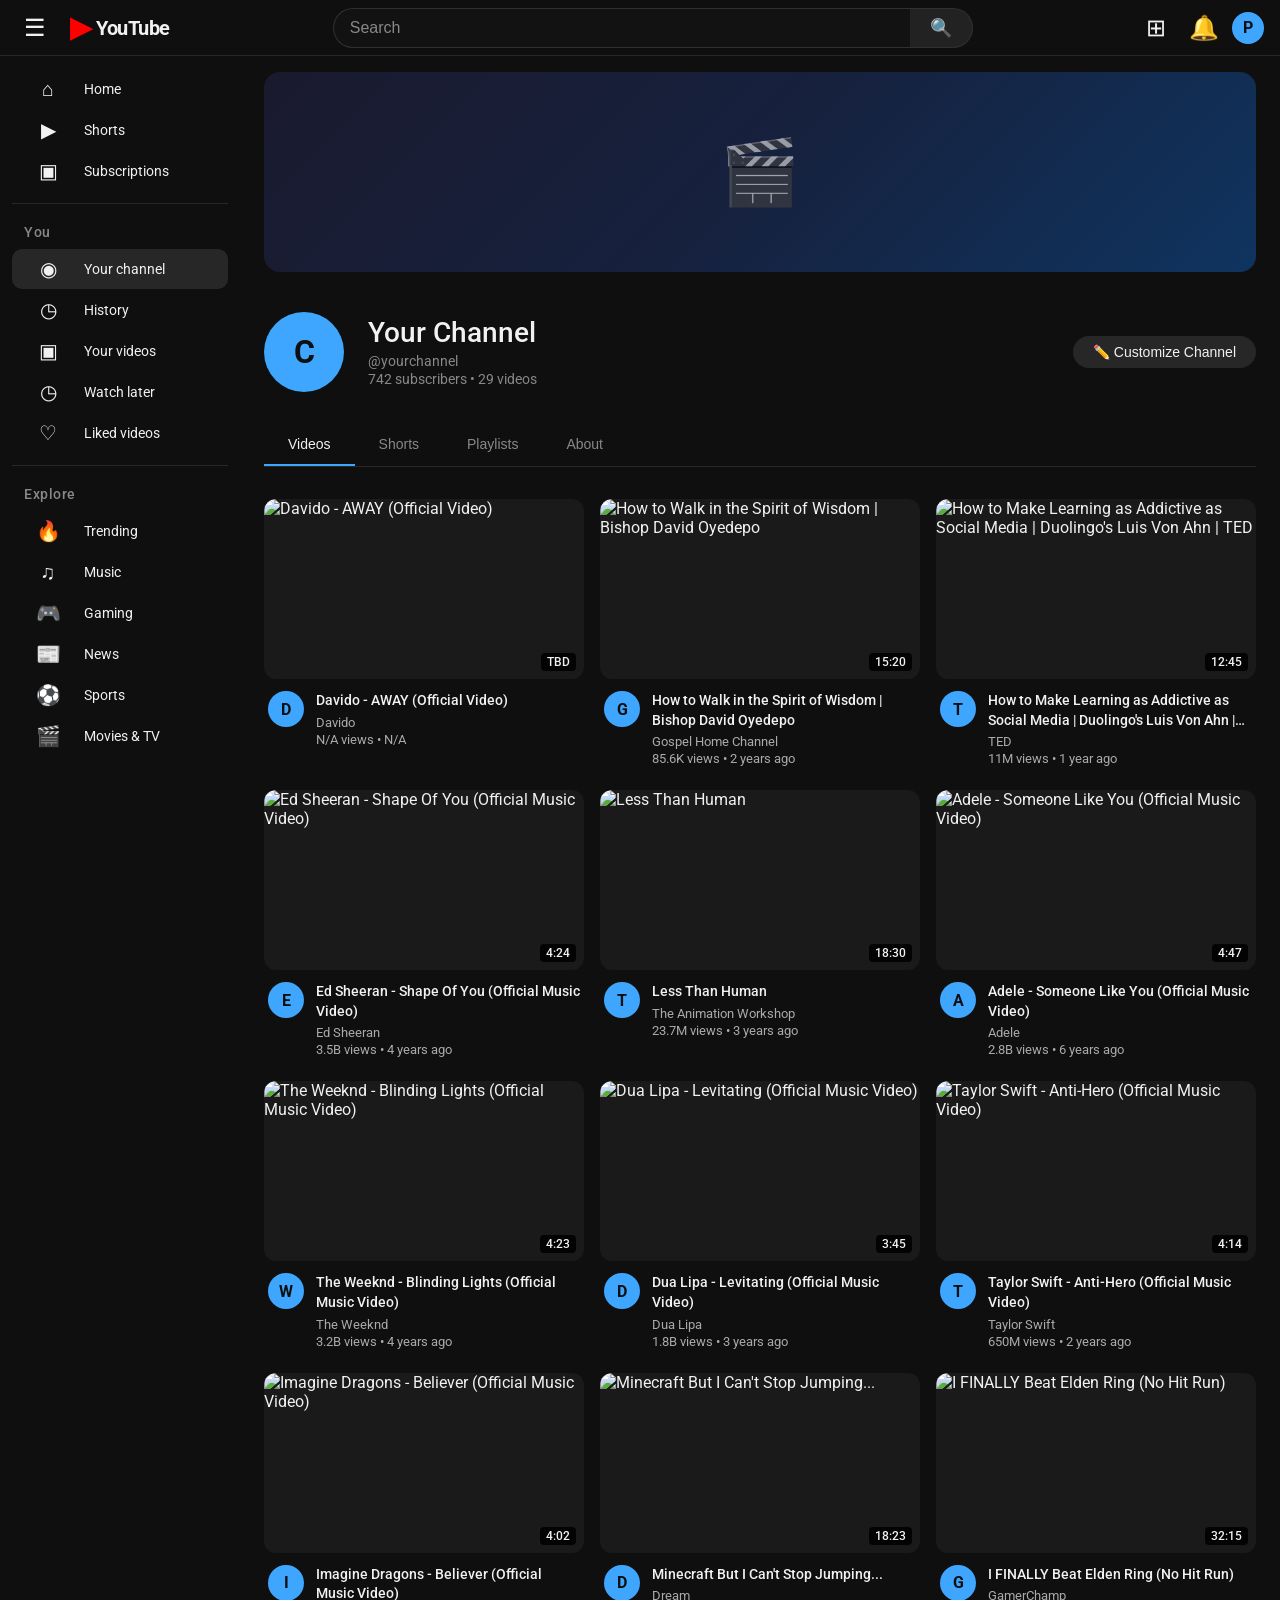
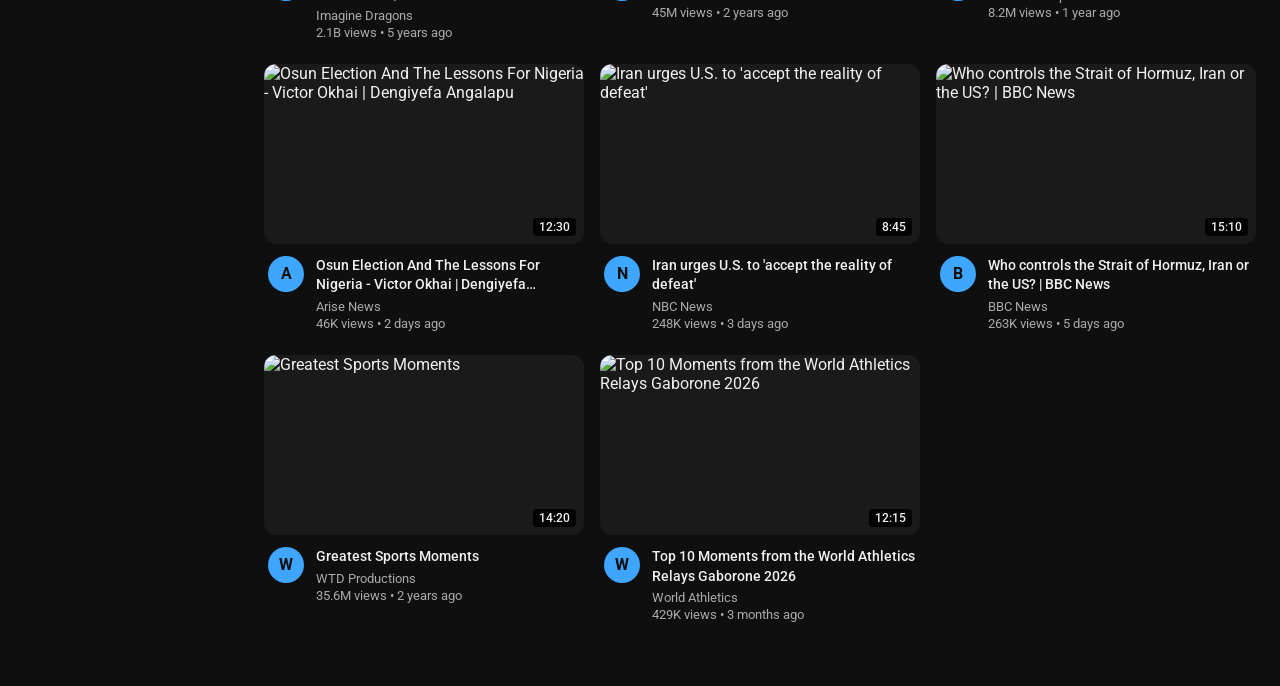
==== channel.html @ b8c717f5 "Initial commit: YouTube Clone" ====
<!DOCTYPE html>
<html lang="en">

<head>
    <meta charset="UTF-8">
    <meta name="viewport" content="width=device-width, initial-scale=1.0">
    <title>YouTube Clone - Your Channel</title>

    <!-- Google Fonts -->
    <link href="https://fonts.googleapis.com/css2?family=Roboto:wght@400;500;700&display=swap" rel="stylesheet">

    <!-- CSS -->
    <link rel="stylesheet" href="css/style.css">
</head>

<body>

    <!-- ==================================================
    HEADER
    ================================================== -->
    <header class="header">

        <!-- LEFT -->
        <div class="header-left">
            <button class="menu-btn" id="menuButton" title="Menu">
                ☰
            </button>

            <a href="index.html" class="youtube-logo">
                <span class="youtube-icon">▶</span>
                <span>YouTube</span>
            </a>
        </div>

        <!-- SEARCH -->
        <div class="search-container">
            <input id="searchInput" type="text" placeholder="Search">
            <button id="searchButton" class="search-btn" title="Search">
                🔍
            </button>
        </div>

        <!-- RIGHT -->
        <div class="header-right">
           <a href="create.html" class="header-icon-link" id="createButton" title="Create">
    ⊞
</a>
           <a href="notifications.html" class="header-icon" id="notificationButton" title="Notifications" style="text-decoration:none;color:inherit;">
    🔔
    <span class="notif-badge" id="notifBadge" style="display:none;">0</span>
</a>
            <a href="profile.html" class="profile-picture-link" id="profileButton" title="Account">
    <span class="profile-picture">P</span>
</a>
        </div>

    </header>

    <!-- ==================================================
    SIDEBAR
    ================================================== -->
    <aside class="sidebar" id="sidebar">

        <!-- Main Navigation -->
        <a href="index.html" class="sidebar-item" data-page="home">
            <span class="sidebar-icon">⌂</span>
            <span class="sidebar-text">Home</span>
        </a>

        <a href="shorts-page.html" class="sidebar-item" data-page="shorts">
            <span class="sidebar-icon">▶</span>
            <span class="sidebar-text">Shorts</span>
        </a>

        <a href="subscriptions.html" class="sidebar-item" data-page="subscriptions">
            <span class="sidebar-icon">▣</span>
            <span class="sidebar-text">Subscriptions</span>
        </a>

        <div class="sidebar-divider"></div>

        <!-- You -->
        <div class="sidebar-heading">
            <span class="sidebar-text">You</span>
        </div>

        <a href="channel.html" class="sidebar-item active" data-page="channel">
            <span class="sidebar-icon">◉</span>
            <span class="sidebar-text">Your channel</span>
        </a>

        <a href="history.html" class="sidebar-item" data-page="history">
            <span class="sidebar-icon">◷</span>
            <span class="sidebar-text">History</span>
        </a>

          <a href="your-videos.html" class="sidebar-item" data-page="your-videos">
            <span class="sidebar-icon">▣</span>
            <span class="sidebar-text">Your videos</span>
        </a>

       <a href="watch-later.html" class="sidebar-item" data-page="watch-later">
    <span class="sidebar-icon">◷</span>
    <span class="sidebar-text">Watch later</span>
</a>

        <a href="liked.html" class="sidebar-item" data-page="liked">
            <span class="sidebar-icon">♡</span>
            <span class="sidebar-text">Liked videos</span>
        </a>

        <div class="sidebar-divider"></div>

        <!-- Explore -->
<div class="sidebar-heading">
    <span class="sidebar-text">Explore</span>
</div>

<a href="explore.html?category=trending" class="sidebar-item" data-category="Trending">
    <span class="sidebar-icon">🔥</span>
    <span class="sidebar-text">Trending</span>
</a>

<a href="explore.html?category=music" class="sidebar-item" data-category="Music">
    <span class="sidebar-icon">♫</span>
    <span class="sidebar-text">Music</span>
</a>

<a href="explore.html?category=gaming" class="sidebar-item" data-category="Gaming">
    <span class="sidebar-icon">🎮</span>
    <span class="sidebar-text">Gaming</span>
</a>

<a href="explore.html?category=news" class="sidebar-item" data-category="News">
    <span class="sidebar-icon">📰</span>
    <span class="sidebar-text">News</span>
</a>

<a href="explore.html?category=sports" class="sidebar-item" data-category="Sports">
    <span class="sidebar-icon">⚽</span>
    <span class="sidebar-text">Sports</span>
</a>

<a href="explore.html?category=movies" class="sidebar-item" data-category="Movies">
    <span class="sidebar-icon">🎬</span>
    <span class="sidebar-text">Movies & TV</span>
</a>

    </aside>

    <!-- ==================================================
    MAIN CONTENT - CHANNEL PAGE
    ================================================== -->
    <main class="main-content" id="mainContent">

        <div class="channel-container">

            <!-- Channel Banner -->
            <div class="channel-banner">
                <div class="channel-banner-image" id="channelBanner">
                    <span>🎬</span>
                </div>
            </div>

            <!-- Channel Info -->
            <div class="channel-info-header">
                <div class="channel-avatar-large" id="channelAvatar">C</div>
                <div class="channel-info-details">
                    <h1 id="channelName">Your Channel</h1>
                    <p id="channelHandle">@yourchannel</p>
                    <p id="channelStats">0 subscribers • 0 videos</p>
                </div>
                <button class="channel-edit-btn" id="editChannelBtn">✏️ Customize Channel</button>
            </div>

            <!-- Channel Tabs -->
            <div class="channel-tabs">
                <button class="channel-tab active" data-tab="videos">Videos</button>
                <button class="channel-tab" data-tab="shorts">Shorts</button>
                <button class="channel-tab" data-tab="playlists">Playlists</button>
                <button class="channel-tab" data-tab="about">About</button>
            </div>

            <!-- Tab Content: Videos -->
            <div class="channel-tab-content active" id="tab-videos">
                <section class="video-section">
                    <div class="video-grid" id="channelVideoGrid"></div>
                </section>
            </div>

            <!-- Tab Content: Shorts -->
            <div class="channel-tab-content" id="tab-shorts">
                <section class="video-section">
                    <div class="shorts-grid" id="channelShortsGrid"></div>
                </section>
            </div>

            <!-- Tab Content: Playlists -->
            <div class="channel-tab-content" id="tab-playlists">
                <!-- Playlists will be loaded here by JavaScript -->
            </div>

            <!-- Tab Content: About -->
            <div class="channel-tab-content" id="tab-about">
                <div class="channel-about">
                    <h3>About</h3>
                    <p id="channelDescription">Welcome to my channel! I create content about coding, design, and creativity. Subscribe and join the community! 🚀</p>
                    <div class="channel-stats-grid">
                        <div class="stat-item">
                            <span class="stat-number" id="aboutSubscribers">0</span>
                            <span class="stat-label">Subscribers</span>
                        </div>
                        <div class="stat-item">
                            <span class="stat-number" id="aboutVideos">0</span>
                            <span class="stat-label">Videos</span>
                        </div>
                        <div class="stat-item">
                            <span class="stat-number" id="aboutViews">0</span>
                            <span class="stat-label">Total Views</span>
                        </div>
                        <div class="stat-item">
                            <span class="stat-number" id="aboutJoined">2026</span>
                            <span class="stat-label">Joined</span>
                        </div>
                    </div>
                </div>
            </div>

        </div>

    </main>

    <!-- ==================================================
    JAVASCRIPT
    ================================================== -->
    <script src="js/data.js"></script>
    <script src="js/channel.js"></script>
    <script src="js/script.js"></script>

</body>

</html>
---- css/style.css ----
/* =============================================
   RESET & BASE
============================================= */

* {
    margin: 0;
    padding: 0;
    box-sizing: border-box;
}

body {
    font-family: 'Roboto', Arial, sans-serif;
    background: #0f0f0f;
    color: #f1f1f1;
    padding-top: 56px;
    overflow-x: hidden;
}

a {
    text-decoration: none;
    color: inherit;
}

/* =============================================
   SCROLLBAR
============================================= */

::-webkit-scrollbar {
    width: 8px;
}

::-webkit-scrollbar-track {
    background: #0f0f0f;
}

::-webkit-scrollbar-thumb {
    background: #606060;
    border-radius: 4px;
}

::-webkit-scrollbar-thumb:hover {
    background: #808080;
}

/* =============================================
   HEADER
============================================= */

.header {
    position: fixed;
    top: 0;
    left: 0;
    right: 0;
    height: 56px;
    background: #0f0f0f;
    display: flex;
    align-items: center;
    justify-content: space-between;
    padding: 0 16px;
    z-index: 1000;
    border-bottom: 1px solid #272727;
}

.header-left {
    display: flex;
    align-items: center;
    gap: 16px;
}

.menu-btn {
    background: none;
    border: none;
    color: #f1f1f1;
    font-size: 24px;
    cursor: pointer;
    padding: 8px;
    border-radius: 50%;
    transition: background 0.2s;
}

.menu-btn:hover {
    background: #272727;
}

.youtube-logo {
    display: flex;
    align-items: center;
    gap: 4px;
    font-size: 20px;
    font-weight: 700;
    color: #f1f1f1;
}

.youtube-icon {
    color: #ff0000;
    font-size: 28px;
}

.youtube-logo span:last-child {
    letter-spacing: -0.5px;
}

.search-container {
    display: flex;
    align-items: center;
    flex: 0 1 640px;
    max-width: 640px;
}

.search-container input {
    flex: 1;
    background: #121212;
    border: 1px solid #303030;
    border-right: none;
    color: #f1f1f1;
    padding: 8px 16px;
    font-size: 16px;
    border-radius: 40px 0 0 40px;
    outline: none;
    height: 40px;
    transition: border-color 0.2s;
}

.search-container input:focus {
    border-color: #1c62b9;
}

.search-container input::placeholder {
    color: #888;
}

.search-btn {
    background: #222;
    border: 1px solid #303030;
    border-left: none;
    color: #f1f1f1;
    padding: 8px 20px;
    font-size: 18px;
    border-radius: 0 40px 40px 0;
    cursor: pointer;
    height: 40px;
    display: flex;
    align-items: center;
    justify-content: center;
    transition: background 0.2s;
}

.search-btn:hover {
    background: #2a2a2a;
}

.header-right {
    display: flex;
    align-items: center;
    gap: 8px;
}

.header-icon {
    background: none;
    border: none;
    color: #f1f1f1;
    font-size: 24px;
    cursor: pointer;
    padding: 8px;
    border-radius: 50%;
    width: 40px;
    height: 40px;
    display: flex;
    align-items: center;
    justify-content: center;
    transition: background 0.2s;
}

.header-icon:hover {
    background: #272727;
}

.profile-picture {
    background: #3ea6ff;
    color: #0f0f0f;
    width: 32px;
    height: 32px;
    border-radius: 50%;
    border: none;
    font-weight: bold;
    font-size: 16px;
    cursor: pointer;
    display: flex;
    align-items: center;
    justify-content: center;
    transition: opacity 0.2s;
}

.profile-picture:hover {
    opacity: 0.8;
}

/* =============================================
   SIDEBAR
============================================= */

.sidebar {
    position: fixed;
    top: 56px;
    left: 0;
    bottom: 0;
    width: 240px;
    background: #0f0f0f;
    padding: 12px 0;
    overflow-y: auto;
    overflow-x: hidden;
    z-index: 999;
    transform: translateX(0);
    transition: transform 0.3s ease;
}

.sidebar.collapsed {
    transform: translateX(-100%);
}

.sidebar-item {
    display: flex;
    align-items: center;
    gap: 24px;
    padding: 8px 24px;
    color: #f1f1f1;
    font-size: 14px;
    cursor: pointer;
    transition: background 0.2s;
    border-radius: 10px;
    margin: 1px 12px;
}

.sidebar-item:hover {
    background: #272727;
}

.sidebar-item.active {
    background: #272727;
}

.sidebar-icon {
    font-size: 20px;
    width: 24px;
    text-align: center;
    flex-shrink: 0;
}

.sidebar-text {
    white-space: nowrap;
}

.sidebar-divider {
    height: 1px;
    background: #272727;
    margin: 12px 12px;
}

.sidebar-heading {
    padding: 8px 24px;
    font-size: 14px;
    font-weight: 500;
    color: #888;
    letter-spacing: 0.5px;
}

/* =============================================
   MAIN CONTENT
============================================= */

.main-content {
    margin-left: 240px;
    padding: 0 24px 40px;
    transition: margin-left 0.3s ease;
}

.main-content.expanded {
    margin-left: 0;
}

/* =============================================
   CATEGORY BAR
============================================= */

.category-bar {
    display: flex;
    gap: 12px;
    padding: 16px 0;
    overflow-x: auto;
    scrollbar-width: none;
    position: sticky;
    top: 56px;
    background: #0f0f0f;
    z-index: 100;
    padding-bottom: 12px;
}

.category-bar::-webkit-scrollbar {
    display: none;
}

.category {
    background: #272727;
    color: #f1f1f1;
    border: none;
    padding: 8px 16px;
    border-radius: 8px;
    font-size: 14px;
    font-weight: 500;
    cursor: pointer;
    white-space: nowrap;
    transition: all 0.2s;
}

.category:hover {
    background: #3a3a3a;
}

.category.active {
    background: #f1f1f1;
    color: #0f0f0f;
}

/* =============================================
   VIDEO GRID
============================================= */

.video-section {
    padding: 8px 0;
}

.video-grid {
    display: grid;
    grid-template-columns: repeat(auto-fill, minmax(320px, 1fr));
    gap: 24px 16px;
}

.video-card {
    cursor: pointer;
    transition: transform 0.15s;
}

.video-card:hover {
    transform: scale(1.02);
}

.thumbnail {
    position: relative;
    border-radius: 12px;
    overflow: hidden;
    background: #1a1a1a;
}

.thumbnail img {
    width: 100%;
    aspect-ratio: 16/9;
    object-fit: cover;
    display: block;
}

.duration {
    position: absolute;
    bottom: 8px;
    right: 8px;
    background: rgba(0,0,0,0.9);
    color: #f1f1f1;
    padding: 2px 6px;
    border-radius: 4px;
    font-size: 12px;
    font-weight: 500;
}

.video-info {
    display: flex;
    gap: 12px;
    padding: 12px 4px 0;
}

.channel-avatar {
    width: 36px;
    height: 36px;
    border-radius: 50%;
    background: #3ea6ff;
    color: #0f0f0f;
    display: flex;
    align-items: center;
    justify-content: center;
    font-weight: bold;
    font-size: 16px;
    flex-shrink: 0;
}

.video-details {
    flex: 1;
    min-width: 0;
}

.video-title {
    font-size: 14px;
    font-weight: 500;
    margin: 0 0 4px 0;
    line-height: 1.4;
    display: -webkit-box;
    -webkit-line-clamp: 2;
    -webkit-box-orient: vertical;
    overflow: hidden;
    color: #f1f1f1;
}

.channel-name {
    font-size: 13px;
    color: #aaa;
    margin: 0 0 2px 0;
}

.video-meta {
    font-size: 13px;
    color: #aaa;
    margin: 0;
}

/* =============================================
   SHORTS - HORIZONTAL SCROLL ROW
============================================= */

.shorts-section {
    padding: 20px 0;
    margin-top: 20px;
    border-top: 1px solid #272727;
}

.shorts-header {
    display: flex;
    justify-content: space-between;
    align-items: center;
    margin-bottom: 16px;
}

.shorts-title {
    display: flex;
    align-items: center;
    gap: 8px;
}

.shorts-icon {
    font-size: 24px;
    color: #ff0000;
}

.shorts-title h2 {
    font-size: 20px;
    font-weight: 500;
    margin: 0;
}

.shorts-more {
    background: none;
    border: none;
    color: #f1f1f1;
    font-size: 20px;
    cursor: pointer;
    padding: 8px;
}

/* ⭐ HORIZONTAL ROW - THIS MAKES THEM SIDE BY SIDE */
.shorts-grid {
    display: flex;
    gap: 16px;
    overflow-x: auto;
    overflow-y: hidden;
    padding: 8px 4px 16px;
    scroll-snap-type: x mandatory;
    -webkit-overflow-scrolling: touch;
}

/* Custom scrollbar styling */
.shorts-grid::-webkit-scrollbar {
    height: 6px;
}

.shorts-grid::-webkit-scrollbar-track {
    background: #1a1a1a;
    border-radius: 3px;
}

.shorts-grid::-webkit-scrollbar-thumb {
    background: #606060;
    border-radius: 3px;
}

.shorts-grid::-webkit-scrollbar-thumb:hover {
    background: #808080;
}

/* Each short card - fixed width so they stay in a row */
.short-card {
    flex: 0 0 180px;
    cursor: pointer;
    border-radius: 12px;
    overflow: hidden;
    transition: transform 0.2s;
    background: #1a1a1a;
    scroll-snap-align: start;
}

.short-card:hover {
    transform: scale(1.05);
}

.short-card img {
    width: 100%;
    aspect-ratio: 9/16;
    object-fit: cover;
    display: block;
}

.short-info {
    padding: 10px 8px;
}

.short-info h4 {
    font-size: 13px;
    font-weight: 500;
    margin: 0 0 4px 0;
    color: #f1f1f1;
    display: -webkit-box;
    -webkit-line-clamp: 2;
    -webkit-box-orient: vertical;
    overflow: hidden;
    line-height: 1.3;
}

.short-info p {
    font-size: 12px;
    color: #888;
    margin: 2px 0;
}

.short-channel {
    color: #aaa !important;
    font-size: 11px !important;
}

/* =============================================
   RESPONSIVE - SMALLER ON PHONES
============================================= */

@media (max-width: 768px) {
    .short-card {
        flex: 0 0 140px;
    }
}

@media (max-width: 480px) {
    .short-card {
        flex: 0 0 120px;
    }
    .short-info h4 {
        font-size: 11px;
    }
    .short-info p {
        font-size: 10px;
    }
}
/* =============================================
   SECTION HEADER
============================================= */

.section-header {
    display: flex;
    align-items: center;
    justify-content: space-between;
    padding: 16px 0 8px;
}

.section-header h2 {
    font-size: 20px;
    font-weight: 500;
    color: #f1f1f1;
    margin: 0;
}

.section-header .see-all {
    color: #3ea6ff;
    font-size: 14px;
    cursor: pointer;
    font-weight: 500;
}

.section-header .see-all:hover {
    color: #65b8ff;
}

/* =============================================
   RESPONSIVE
============================================= */

@media (max-width: 768px) {
    .sidebar {
        transform: translateX(-100%);
        width: 280px;
    }
    
    .sidebar.open {
        transform: translateX(0);
    }
    
    .main-content {
        margin-left: 0;
        padding: 0 12px 24px;
    }
    
    .video-grid {
        grid-template-columns: repeat(auto-fill, minmax(280px, 1fr));
        gap: 16px;
    }
    
    .search-container {
        flex: 0 1 200px;
    }
    
    .search-container input {
        font-size: 14px;
    }
    
    .youtube-logo span:last-child {
        font-size: 16px;
    }
    
    /* Shorts on mobile - stay horizontal, just smaller */
    .short-card {
        flex: 0 0 140px;
    }
}

@media (max-width: 480px) {
    .video-grid {
        grid-template-columns: 1fr;
    }
    
    .search-container {
        flex: 0 1 120px;
    }
    
    .header {
        padding: 0 8px;
    }
    
    .category-bar {
        gap: 8px;
    }
    
    .category {
        font-size: 12px;
        padding: 6px 12px;
    }
    
    .short-card {
        flex: 0 0 120px;
    }
    
    .short-info h4 {
        font-size: 11px;
    }
    
    .short-info p {
        font-size: 10px;
    }
}
/* =============================================
   WATCH PAGE
============================================= */

.watch-container {
    display: flex;
    gap: 24px;
    padding: 16px 0;
}

.video-player-wrapper {
    flex: 1;
    min-width: 0;
}

.video-player {
    position: relative;
    background: #000;
    border-radius: 12px;
    overflow: hidden;
    aspect-ratio: 16/9;
}

.video-player video {
    width: 100%;
    height: 100%;
    display: block;
}

/* Video Info */
.video-info-section {
    padding: 16px 0;
}

.video-info-section .video-title {
    font-size: 22px;
    font-weight: 500;
    margin: 0 0 12px 0;
    color: #f1f1f1;
}

.video-meta-row {
    display: flex;
    justify-content: space-between;
    align-items: center;
    flex-wrap: wrap;
    gap: 12px;
    padding-bottom: 16px;
    border-bottom: 1px solid #272727;
}

.video-stats {
    color: #aaa;
    font-size: 14px;
}

.video-stats span {
    margin: 0 4px;
}

.video-actions {
    display: flex;
    gap: 8px;
    align-items: center;
}

.action-btn {
    background: #272727;
    border: none;
    color: #f1f1f1;
    padding: 8px 16px;
    border-radius: 20px;
    cursor: pointer;
    font-size: 14px;
    font-weight: 500;
    transition: all 0.2s;
    display: flex;
    align-items: center;
    gap: 6px;
}

.action-btn:hover {
    background: #3a3a3a;
}

.action-btn.active {
    background: #3ea6ff;
    color: #0f0f0f;
}

.subscribe-btn {
    background: #cc0000;
    color: white;
}

.subscribe-btn:hover {
    background: #dd0000;
}

.subscribe-btn.subscribed {
    background: #272727;
    color: #f1f1f1;
}

/* Channel Info */
.channel-info {
    display: flex;
    align-items: center;
    gap: 16px;
    padding: 16px 0;
}

.channel-avatar-large {
    width: 48px;
    height: 48px;
    border-radius: 50%;
    background: #3ea6ff;
    color: #0f0f0f;
    display: flex;
    align-items: center;
    justify-content: center;
    font-weight: bold;
    font-size: 20px;
    flex-shrink: 0;
}

.channel-details h3 {
    font-size: 16px;
    font-weight: 500;
    margin: 0 0 4px 0;
    color: #f1f1f1;
}

.channel-details p {
    font-size: 13px;
    color: #aaa;
    margin: 0;
}

.video-description {
    background: #1a1a1a;
    padding: 16px;
    border-radius: 12px;
    font-size: 14px;
    color: #f1f1f1;
    line-height: 1.6;
    margin-top: 8px;
}

/* =============================================
   SUGGESTED VIDEOS (sidebar on watch page)
============================================= */

.suggested-videos {
    width: 360px;
    flex-shrink: 0;
}

.suggested-videos h3 {
    font-size: 16px;
    font-weight: 500;
    margin: 0 0 16px 0;
    color: #f1f1f1;
}

.suggested-card {
    display: flex;
    gap: 12px;
    cursor: pointer;
    padding: 8px 0;
    transition: background 0.2s;
    border-radius: 8px;
}

.suggested-card:hover {
    background: #1a1a1a;
}

.suggested-thumbnail {
    flex-shrink: 0;
    width: 160px;
    border-radius: 8px;
    overflow: hidden;
}

.suggested-thumbnail img {
    width: 100%;
    aspect-ratio: 16/9;
    object-fit: cover;
    display: block;
}

.suggested-info {
    flex: 1;
    min-width: 0;
}

.suggested-info h4 {
    font-size: 13px;
    font-weight: 500;
    margin: 0 0 4px 0;
    color: #f1f1f1;
    display: -webkit-box;
    -webkit-line-clamp: 2;
    -webkit-box-orient: vertical;
    overflow: hidden;
}

.suggested-info p {
    font-size: 12px;
    color: #888;
    margin: 2px 0;
}

/* =============================================
   RESPONSIVE - WATCH PAGE
============================================= */

@media (max-width: 1024px) {
    .watch-container {
        flex-direction: column;
    }
    
    .suggested-videos {
        width: 100%;
        display: grid;
        grid-template-columns: repeat(auto-fill, minmax(280px, 1fr));
        gap: 16px;
    }
    
    .suggested-videos h3 {
        grid-column: 1 / -1;
    }
    
    .suggested-card {
        flex-direction: column;
        padding: 0;
    }
    
    .suggested-thumbnail {
        width: 100%;
    }
}

@media (max-width: 768px) {
    .video-info-section .video-title {
        font-size: 18px;
    }
    
    .video-meta-row {
        flex-direction: column;
        align-items: flex-start;
    }
    
    .video-actions {
        width: 100%;
        justify-content: flex-start;
        flex-wrap: wrap;
    }
}
/* Fix for YouTube embed */
#youtubePlayer {
    background: #000;
    width: 100%;
    height: 100%;
    aspect-ratio: 16/9;
}

#youtubePlayer iframe {
    width: 100%;
    height: 100%;
    border: none;
}
/* =============================================
   SUBSCRIPTIONS PAGE
============================================= */

.subscriptions-container {
    padding: 16px 0;
}

.subscriptions-header {
    padding: 16px 0;
    border-bottom: 1px solid #272727;
    margin-bottom: 16px;
}

.subscriptions-header h1 {
    font-size: 24px;
    font-weight: 500;
    margin: 0 0 8px 0;
    color: #f1f1f1;
}

.subscriptions-header p {
    color: #888;
    font-size: 14px;
    margin: 0;
}

/* Empty State */
.empty-state {
    text-align: center;
    padding: 60px 20px;
    display: none;
}

.empty-state .empty-icon {
    font-size: 64px;
    margin-bottom: 16px;
}

.empty-state h2 {
    font-size: 22px;
    font-weight: 500;
    margin: 0 0 8px 0;
    color: #f1f1f1;
}

.empty-state p {
    color: #888;
    font-size: 16px;
    margin: 0 0 24px 0;
}

.browse-btn {
    background: #3ea6ff;
    color: #0f0f0f;
    border: none;
    padding: 10px 24px;
    border-radius: 20px;
    font-size: 14px;
    font-weight: 500;
    cursor: pointer;
    text-decoration: none;
    display: inline-block;
    transition: background 0.2s;
}

.browse-btn:hover {
    background: #65b8ff;
}

/* No videos message */
.no-videos-msg {
    text-align: center;
    padding: 40px 20px;
    color: #888;
    font-size: 16px;
    grid-column: 1 / -1;
}
/* =============================================
   HISTORY PAGE
============================================= */

.history-container {
    padding: 16px 0;
}

.history-header {
    display: flex;
    justify-content: space-between;
    align-items: center;
    padding: 16px 0;
    border-bottom: 1px solid #272727;
    margin-bottom: 16px;
    flex-wrap: wrap;
    gap: 12px;
}

.history-header h1 {
    font-size: 24px;
    font-weight: 500;
    margin: 0;
    color: #f1f1f1;
}

.clear-history-btn {
    background: #272727;
    border: none;
    color: #f1f1f1;
    padding: 8px 16px;
    border-radius: 20px;
    cursor: pointer;
    font-size: 14px;
    font-weight: 500;
    transition: background 0.2s;
    display: flex;
    align-items: center;
    gap: 6px;
}

.clear-history-btn:hover {
    background: #3a3a3a;
}

.clear-history-btn:active {
    background: #cc0000;
}

/* No history message */
.no-history-msg {
    text-align: center;
    padding: 40px 20px;
    color: #888;
    font-size: 16px;
    grid-column: 1 / -1;
}
/* =============================================
   LIKED VIDEOS PAGE
============================================= */

.liked-container {
    padding: 16px 0;
}

.liked-header {
    display: flex;
    justify-content: space-between;
    align-items: center;
    padding: 16px 0;
    border-bottom: 1px solid #272727;
    margin-bottom: 16px;
}

.liked-header-left {
    display: flex;
    align-items: center;
    gap: 16px;
}

.liked-icon {
    font-size: 48px;
    background: #272727;
    padding: 12px;
    border-radius: 50%;
}

.liked-header h1 {
    font-size: 24px;
    font-weight: 500;
    margin: 0 0 4px 0;
    color: #f1f1f1;
}

.liked-header p {
    color: #888;
    font-size: 14px;
    margin: 0;
}

/* Liked badge on thumbnail */
.liked-badge {
    position: absolute;
    top: 8px;
    right: 8px;
    background: rgba(0, 0, 0, 0.8);
    color: #ff0000;
    padding: 4px 8px;
    border-radius: 4px;
    font-size: 14px;
}

/* No liked message */
.no-liked-msg {
    text-align: center;
    padding: 40px 20px;
    color: #888;
    font-size: 16px;
    grid-column: 1 / -1;
}

/* Responsive */
@media (max-width: 768px) {
    .liked-header {
        flex-direction: column;
        align-items: flex-start;
        gap: 12px;
    }
    
    .liked-icon {
        font-size: 36px;
        padding: 8px;
    }
}
/* =============================================
   SHORTS PAGE
============================================= */

.shorts-page-container {
    display: flex;
    gap: 24px;
    padding: 16px 0;
    height: calc(100vh - 160px);
}

.shorts-player-wrapper {
    flex: 1;
    display: flex;
    flex-direction: column;
    align-items: center;
    min-width: 0;
    max-width: 420px;
    margin: 0 auto;
}

.shorts-player {
    position: relative;
    background: #000;
    border-radius: 16px;
    overflow: hidden;
    width: 100%;
    aspect-ratio: 9/16;
    max-height: 600px;
}

.shorts-player iframe {
    width: 100%;
    height: 100%;
    border: none;
}

/* Navigation buttons */
.shorts-nav {
    display: flex;
    gap: 16px;
    margin: 12px 0;
}

.shorts-nav-btn {
    background: #272727;
    border: none;
    color: #f1f1f1;
    width: 48px;
    height: 48px;
    border-radius: 50%;
    font-size: 24px;
    cursor: pointer;
    transition: background 0.2s;
    display: flex;
    align-items: center;
    justify-content: center;
}

.shorts-nav-btn:hover {
    background: #3a3a3a;
}

.shorts-nav-btn:active {
    transform: scale(0.9);
}

/* Shorts Info */
.shorts-info-section {
    width: 100%;
    padding: 12px 0;
}

.shorts-title {
    font-size: 18px;
    font-weight: 500;
    margin: 0 0 12px 0;
    color: #f1f1f1;
}

.shorts-channel-row {
    display: flex;
    align-items: center;
    gap: 12px;
    padding: 8px 0;
    flex-wrap: wrap;
}

.shorts-channel-avatar {
    width: 40px;
    height: 40px;
    border-radius: 50%;
    background: #3ea6ff;
    color: #0f0f0f;
    display: flex;
    align-items: center;
    justify-content: center;
    font-weight: bold;
    font-size: 18px;
    flex-shrink: 0;
}

.shorts-channel-details {
    flex: 1;
}

.shorts-channel-details h3 {
    font-size: 14px;
    font-weight: 500;
    margin: 0;
    color: #f1f1f1;
}

.shorts-channel-details p {
    font-size: 12px;
    color: #888;
    margin: 0;
}

.shorts-subscribe-btn {
    background: #cc0000;
    border: none;
    color: white;
    padding: 8px 16px;
    border-radius: 20px;
    cursor: pointer;
    font-size: 13px;
    font-weight: 500;
    transition: all 0.2s;
    white-space: nowrap;
}

.shorts-subscribe-btn:hover {
    background: #dd0000;
}

.shorts-subscribe-btn.subscribed {
    background: #272727;
    color: #f1f1f1;
}

/* Shorts Actions */
.shorts-actions {
    display: flex;
    gap: 12px;
    padding: 8px 0;
}

.shorts-action-btn {
    background: #272727;
    border: none;
    color: #f1f1f1;
    padding: 8px 16px;
    border-radius: 20px;
    cursor: pointer;
    font-size: 14px;
    font-weight: 500;
    transition: all 0.2s;
    display: flex;
    align-items: center;
    gap: 6px;
}

.shorts-action-btn:hover {
    background: #3a3a3a;
}

.shorts-action-btn.active {
    background: #3ea6ff;
    color: #0f0f0f;
}

/* Shorts List (sidebar) */
.shorts-list {
    width: 320px;
    flex-shrink: 0;
    overflow-y: auto;
    padding-right: 8px;
}

.shorts-list h3 {
    font-size: 16px;
    font-weight: 500;
    margin: 0 0 16px 0;
    color: #f1f1f1;
}

.shorts-list-item {
    display: flex;
    gap: 12px;
    cursor: pointer;
    padding: 8px;
    border-radius: 8px;
    transition: background 0.2s;
    margin-bottom: 4px;
}

.shorts-list-item:hover {
    background: #1a1a1a;
}

.shorts-list-item.active {
    background: #272727;
}

.shorts-list-item img {
    width: 80px;
    height: 142px;
    object-fit: cover;
    border-radius: 8px;
    flex-shrink: 0;
}

.shorts-list-info {
    flex: 1;
    min-width: 0;
}

.shorts-list-info h4 {
    font-size: 13px;
    font-weight: 500;
    margin: 0 0 4px 0;
    color: #f1f1f1;
    display: -webkit-box;
    -webkit-line-clamp: 2;
    -webkit-box-orient: vertical;
    overflow: hidden;
}

.shorts-list-info p {
    font-size: 12px;
    color: #888;
    margin: 2px 0;
}

/* =============================================
   RESPONSIVE - SHORTS PAGE
============================================= */

@media (max-width: 1024px) {
    .shorts-page-container {
        flex-direction: column;
        height: auto;
    }
    
    .shorts-player-wrapper {
        max-width: 100%;
    }
    
    .shorts-list {
        width: 100%;
        display: grid;
        grid-template-columns: repeat(auto-fill, minmax(200px, 1fr));
        gap: 12px;
    }
    
    .shorts-list h3 {
        grid-column: 1 / -1;
    }
    
    .shorts-list-item {
        flex-direction: column;
        padding: 0;
    }
    
    .shorts-list-item img {
        width: 100%;
        height: auto;
        aspect-ratio: 9/16;
    }
}

@media (max-width: 768px) {
    .shorts-player {
        max-height: 500px;
    }
    
    .shorts-nav-btn {
        width: 40px;
        height: 40px;
        font-size: 20px;
    }
    
    .shorts-actions {
        flex-wrap: wrap;
    }
}
/* =============================================
   CHANNEL PAGE
============================================= */

.channel-container {
    padding: 16px 0;
}

/* Channel Banner */
.channel-banner {
    width: 100%;
    height: 200px;
    border-radius: 16px;
    overflow: hidden;
    margin-bottom: 24px;
    background: linear-gradient(135deg, #1a1a2e, #16213e, #0f3460);
}

.channel-banner-image {
    width: 100%;
    height: 100%;
    display: flex;
    align-items: center;
    justify-content: center;
    font-size: 64px;
    opacity: 0.6;
}

/* Channel Info Header */
.channel-info-header {
    display: flex;
    align-items: center;
    gap: 24px;
    padding: 16px 0;
    flex-wrap: wrap;
}

.channel-info-header .channel-avatar-large {
    width: 80px;
    height: 80px;
    font-size: 32px;
    background: #3ea6ff;
    border-radius: 50%;
    display: flex;
    align-items: center;
    justify-content: center;
    color: #0f0f0f;
    font-weight: bold;
    flex-shrink: 0;
}

.channel-info-details {
    flex: 1;
    min-width: 200px;
}

.channel-info-details h1 {
    font-size: 28px;
    font-weight: 500;
    margin: 0 0 4px 0;
    color: #f1f1f1;
}

.channel-info-details p {
    margin: 2px 0;
    color: #888;
    font-size: 14px;
}

.channel-edit-btn {
    background: #272727;
    border: none;
    color: #f1f1f1;
    padding: 8px 20px;
    border-radius: 20px;
    cursor: pointer;
    font-size: 14px;
    font-weight: 500;
    transition: background 0.2s;
}

.channel-edit-btn:hover {
    background: #3a3a3a;
}

/* Channel Tabs */
.channel-tabs {
    display: flex;
    gap: 0;
    border-bottom: 1px solid #272727;
    margin: 16px 0 24px;
    overflow-x: auto;
}

.channel-tab {
    background: none;
    border: none;
    color: #888;
    padding: 12px 24px;
    cursor: pointer;
    font-size: 14px;
    font-weight: 500;
    transition: all 0.2s;
    border-bottom: 2px solid transparent;
    white-space: nowrap;
}

.channel-tab:hover {
    color: #f1f1f1;
}

.channel-tab.active {
    color: #f1f1f1;
    border-bottom-color: #3ea6ff;
}

/* Tab Content */
.channel-tab-content {
    display: none;
}

.channel-tab-content.active {
    display: block;
}

/* Channel About */
.channel-about {
    padding: 16px 0;
}

.channel-about h3 {
    font-size: 20px;
    font-weight: 500;
    margin: 0 0 12px 0;
    color: #f1f1f1;
}

.channel-about p {
    color: #aaa;
    font-size: 15px;
    line-height: 1.6;
    margin-bottom: 24px;
}

.channel-stats-grid {
    display: grid;
    grid-template-columns: repeat(auto-fill, minmax(150px, 1fr));
    gap: 16px;
}

.stat-item {
    background: #1a1a1a;
    padding: 16px;
    border-radius: 12px;
    text-align: center;
}

.stat-number {
    display: block;
    font-size: 24px;
    font-weight: 500;
    color: #f1f1f1;
}

.stat-label {
    display: block;
    font-size: 13px;
    color: #888;
    margin-top: 4px;
}

/* =============================================
   RESPONSIVE - CHANNEL PAGE
============================================= */

@media (max-width: 768px) {
    .channel-banner {
        height: 120px;
    }
    
    .channel-info-header {
        flex-direction: column;
        align-items: flex-start;
        gap: 16px;
    }
    
    .channel-info-header .channel-avatar-large {
        width: 60px;
        height: 60px;
        font-size: 24px;
    }
    
    .channel-info-details h1 {
        font-size: 22px;
    }
    
    .channel-edit-btn {
        width: 100%;
        text-align: center;
    }
    
    .channel-tab {
        padding: 10px 16px;
        font-size: 13px;
    }
}
/* =============================================
   PLAYLISTS
============================================= */

.playlists-header {
    display: flex;
    justify-content: space-between;
    align-items: center;
    padding: 16px 0;
    flex-wrap: wrap;
    gap: 12px;
}

.playlists-header h3 {
    font-size: 20px;
    font-weight: 500;
    color: #f1f1f1;
    margin: 0;
}

.playlists-grid {
    display: grid;
    grid-template-columns: repeat(auto-fill, minmax(280px, 1fr));
    gap: 20px;
    padding: 8px 0;
}

.playlist-card {
    background: #1a1a1a;
    border-radius: 12px;
    overflow: hidden;
    transition: transform 0.2s;
}

.playlist-card:hover {
    transform: scale(1.02);
}

.playlist-thumbnail {
    position: relative;
    aspect-ratio: 16/9;
    overflow: hidden;
}

.playlist-thumbnail img {
    width: 100%;
    height: 100%;
    object-fit: cover;
    display: block;
}

.playlist-count {
    position: absolute;
    bottom: 8px;
    right: 8px;
    background: rgba(0, 0, 0, 0.85);
    color: #f1f1f1;
    padding: 4px 10px;
    border-radius: 4px;
    font-size: 12px;
    font-weight: 500;
}

.playlist-info {
    padding: 12px 16px;
}

.playlist-info h4 {
    font-size: 15px;
    font-weight: 500;
    margin: 0 0 4px 0;
    color: #f1f1f1;
}

.playlist-info p {
    font-size: 13px;
    color: #888;
    margin: 0 0 12px 0;
}

.playlist-actions {
    display: flex;
    gap: 8px;
}

.playlist-btn {
    background: #272727;
    border: none;
    color: #f1f1f1;
    padding: 6px 14px;
    border-radius: 16px;
    cursor: pointer;
    font-size: 12px;
    font-weight: 500;
    transition: background 0.2s;
}

.playlist-btn:hover {
    background: #3a3a3a;
}

.playlist-btn.delete-btn:hover {
    background: #cc0000;
}

/* =============================================
   RESPONSIVE - PLAYLISTS
============================================= */

@media (max-width: 768px) {
    .playlists-grid {
        grid-template-columns: repeat(auto-fill, minmax(200px, 1fr));
    }
    
    .playlists-header {
        flex-direction: column;
        align-items: flex-start;
    }
}

@media (max-width: 480px) {
    .playlists-grid {
        grid-template-columns: 1fr;
    }
}
/* =============================================
   COMMENTS SECTION
============================================= */

.comments-section {
    margin-top: 24px;
    padding-top: 16px;
    border-top: 1px solid #272727;
}

.comments-header {
    margin-bottom: 16px;
}

.comments-header h3 {
    font-size: 18px;
    font-weight: 500;
    color: #f1f1f1;
    margin: 0;
}

/* Add Comment */
.add-comment {
    display: flex;
    gap: 16px;
    align-items: flex-start;
    margin-bottom: 20px;
}

.comment-avatar {
    width: 40px;
    height: 40px;
    border-radius: 50%;
    background: #3ea6ff;
    color: #0f0f0f;
    display: flex;
    align-items: center;
    justify-content: center;
    font-weight: bold;
    font-size: 16px;
    flex-shrink: 0;
}

.comment-input-wrapper {
    flex: 1;
}

.comment-input-wrapper input {
    width: 100%;
    background: transparent;
    border: none;
    border-bottom: 1px solid #303030;
    color: #f1f1f1;
    padding: 8px 0;
    font-size: 14px;
    outline: none;
    transition: border-color 0.2s;
}

.comment-input-wrapper input:focus {
    border-bottom-color: #3ea6ff;
}

.comment-input-wrapper input::placeholder {
    color: #888;
}

.comment-actions {
    display: flex;
    gap: 8px;
    justify-content: flex-end;
    margin-top: 8px;
}

.comment-cancel-btn {
    background: none;
    border: none;
    color: #888;
    padding: 8px 16px;
    cursor: pointer;
    font-size: 14px;
    font-weight: 500;
    border-radius: 20px;
    transition: background 0.2s;
}

.comment-cancel-btn:hover {
    background: #272727;
}

.comment-submit-btn {
    background: #3ea6ff;
    border: none;
    color: #0f0f0f;
    padding: 8px 20px;
    border-radius: 20px;
    cursor: pointer;
    font-size: 14px;
    font-weight: 500;
    transition: background 0.2s;
}

.comment-submit-btn:hover {
    background: #65b8ff;
}

/* Comments List */
.comments-list {
    margin-top: 8px;
}

.no-comments {
    text-align: center;
    padding: 20px;
    color: #888;
    font-size: 14px;
}

/* Comment Item */
.comment-item {
    display: flex;
    gap: 16px;
    padding: 12px 0;
    border-bottom: 1px solid #1a1a1a;
}

.comment-item .comment-avatar {
    width: 36px;
    height: 36px;
    font-size: 14px;
}

.comment-content {
    flex: 1;
    min-width: 0;
}

.comment-user {
    display: flex;
    align-items: center;
    gap: 8px;
    margin-bottom: 4px;
}

.comment-user strong {
    font-size: 13px;
    font-weight: 500;
    color: #f1f1f1;
}

.comment-user span {
    font-size: 12px;
    color: #888;
}

.comment-content p {
    font-size: 14px;
    color: #f1f1f1;
    margin: 0 0 8px 0;
    line-height: 1.4;
}

.comment-actions-row {
    display: flex;
    gap: 12px;
    align-items: center;
}

.comment-actions-row button {
    background: none;
    border: none;
    color: #888;
    font-size: 13px;
    cursor: pointer;
    padding: 4px 8px;
    border-radius: 4px;
    transition: all 0.2s;
    display: flex;
    align-items: center;
    gap: 4px;
}

.comment-actions-row button:hover {
    background: #272727;
    color: #f1f1f1;
}

.comment-like-btn.active {
    color: #3ea6ff;
}

.comment-like-count {
    font-size: 12px;
}

.comment-delete-btn:hover {
    color: #cc0000 !important;
}

/* Replies */
.comment-replies {
    margin-left: 52px;
    margin-top: 8px;
}

.reply-item {
    border-bottom: none !important;
    padding: 8px 0 !important;
}

.reply-item .comment-avatar {
    width: 28px !important;
    height: 28px !important;
    font-size: 12px !important;
}

/* Reply Input */
.reply-input-wrapper {
    display: none;
    gap: 8px;
    margin-left: 52px;
    margin-top: 8px;
    align-items: center;
}

.reply-input-wrapper input {
    flex: 1;
    background: transparent;
    border: none;
    border-bottom: 1px solid #303030;
    color: #f1f1f1;
    padding: 6px 0;
    font-size: 13px;
    outline: none;
}

.reply-input-wrapper input:focus {
    border-bottom-color: #3ea6ff;
}

.reply-submit-btn {
    background: #3ea6ff;
    border: none;
    color: #0f0f0f;
    padding: 4px 16px;
    border-radius: 16px;
    cursor: pointer;
    font-size: 12px;
    font-weight: 500;
    transition: background 0.2s;
}

.reply-submit-btn:hover {
    background: #65b8ff;
}

/* =============================================
   RESPONSIVE - COMMENTS
============================================= */

@media (max-width: 768px) {
    .comment-replies {
        margin-left: 32px;
    }
    
    .reply-input-wrapper {
        margin-left: 32px;
    }
    
    .comment-item .comment-avatar {
        width: 32px;
        height: 32px;
        font-size: 12px;
    }
}/* =============================================
   YOUR VIDEOS PAGE
============================================= */

.your-videos-container {
    padding: 16px 0;
}

.your-videos-header {
    display: flex;
    justify-content: space-between;
    align-items: center;
    padding: 16px 0;
    border-bottom: 1px solid #272727;
    margin-bottom: 16px;
    flex-wrap: wrap;
    gap: 12px;
}

.your-videos-header .header-left-section h1 {
    font-size: 24px;
    font-weight: 500;
    margin: 0 0 4px 0;
    color: #f1f1f1;
}

.your-videos-header .header-left-section p {
    color: #888;
    font-size: 14px;
    margin: 0;
}

.header-actions {
    display: flex;
    gap: 10px;
    flex-wrap: wrap;
}

.upload-btn {
    background: #3ea6ff;
    border: none;
    color: #0f0f0f;
    padding: 10px 20px;
    border-radius: 20px;
    cursor: pointer;
    font-size: 14px;
    font-weight: 500;
    transition: background 0.2s;
}

.upload-btn:hover {
    background: #65b8ff;
}

.refresh-btn {
    background: #272727;
    border: none;
    color: #f1f1f1;
    padding: 10px 20px;
    border-radius: 20px;
    cursor: pointer;
    font-size: 14px;
    font-weight: 500;
    transition: background 0.2s;
}

.refresh-btn:hover {
    background: #3a3a3a;
}

/* Video upload badge */
.video-upload-badge {
    position: absolute;
    top: 8px;
    left: 8px;
    background: rgba(0, 0, 0, 0.8);
    color: #3ea6ff;
    padding: 2px 8px;
    border-radius: 4px;
    font-size: 11px;
    font-weight: 500;
}

/* Video action buttons on cards */
.video-actions-row {
    display: flex;
    gap: 8px;
    padding: 8px 4px 0;
    margin-top: 4px;
    border-top: 1px solid #1a1a1a;
}

.video-action-btn {
    background: #272727;
    border: none;
    color: #f1f1f1;
    padding: 4px 12px;
    border-radius: 12px;
    cursor: pointer;
    font-size: 12px;
    font-weight: 500;
    transition: background 0.2s;
}

.video-action-btn:hover {
    background: #3a3a3a;
}

.video-action-btn.delete-btn:hover {
    background: #cc0000;
}

/* =============================================
   RESPONSIVE - YOUR VIDEOS
============================================= */

@media (max-width: 768px) {
    .your-videos-header {
        flex-direction: column;
        align-items: flex-start;
    }
    
    .header-actions {
        width: 100%;
    }
    
    .upload-btn,
    .refresh-btn {
        flex: 1;
        text-align: center;
    }
}
/* =============================================
   WATCH LATER PAGE
============================================= */

.watch-later-container {
    padding: 16px 0;
}

.watch-later-header {
    display: flex;
    justify-content: space-between;
    align-items: center;
    padding: 16px 0;
    border-bottom: 1px solid #272727;
    margin-bottom: 16px;
    flex-wrap: wrap;
    gap: 12px;
}

.watch-later-header h1 {
    font-size: 24px;
    font-weight: 500;
    margin: 0;
    color: #f1f1f1;
}

.watch-later-header p {
    color: #888;
    font-size: 14px;
    margin: 0;
}

.clear-watch-later-btn {
    background: #272727;
    border: none;
    color: #f1f1f1;
    padding: 8px 16px;
    border-radius: 20px;
    cursor: pointer;
    font-size: 14px;
    font-weight: 500;
    transition: background 0.2s;
}

.clear-watch-later-btn:hover {
    background: #cc0000;
}

/* Watch Later badge on thumbnail */
.watch-later-badge {
    position: absolute;
    top: 8px;
    left: 8px;
    background: rgba(0, 0, 0, 0.8);
    color: #3ea6ff;
    padding: 2px 8px;
    border-radius: 4px;
    font-size: 14px;
}

/* Video action buttons */
.video-actions-row {
    display: flex;
    gap: 8px;
    padding: 8px 4px 0;
    margin-top: 4px;
    border-top: 1px solid #1a1a1a;
}

.video-action-btn {
    background: #272727;
    border: none;
    color: #f1f1f1;
    padding: 4px 12px;
    border-radius: 12px;
    cursor: pointer;
    font-size: 12px;
    font-weight: 500;
    transition: background 0.2s;
}

.video-action-btn:hover {
    background: #3a3a3a;
}

.video-action-btn.remove-btn:hover {
    background: #cc0000;
}

/* Watch Later button on watch page */
#watchLaterBtn.added {
    background: #3ea6ff;
    color: #0f0f0f;
}

#watchLaterBtn.added:hover {
    background: #65b8ff;
}

/* =============================================
   RESPONSIVE - WATCH LATER
============================================= */

@media (max-width: 768px) {
    .watch-later-header {
        flex-direction: column;
        align-items: flex-start;
    }
    
    .clear-watch-later-btn {
        width: 100%;
        text-align: center;
    }
}
/* =============================================
   EXPLORE PAGE
============================================= */

.explore-container {
    padding: 16px 0;
}

.explore-header {
    display: flex;
    justify-content: space-between;
    align-items: center;
    padding: 16px 0;
    border-bottom: 1px solid #272727;
    margin-bottom: 16px;
    flex-wrap: wrap;
    gap: 12px;
}

.explore-header-left {
    display: flex;
    align-items: center;
    gap: 16px;
}

.explore-icon {
    font-size: 48px;
    background: #272727;
    padding: 12px;
    border-radius: 50%;
}

.explore-header h1 {
    font-size: 24px;
    font-weight: 500;
    margin: 0 0 4px 0;
    color: #f1f1f1;
}

.explore-header p {
    color: #888;
    font-size: 14px;
    margin: 0;
}

/* =============================================
   RESPONSIVE - EXPLORE
============================================= */

@media (max-width: 768px) {
    .explore-header {
        flex-direction: column;
        align-items: flex-start;
    }
    
    .explore-icon {
        font-size: 36px;
        padding: 8px;
    }
}
/* =============================================
   NOTIFICATIONS
============================================= */

.notifications-container {
    padding: 16px 0;
}

.notifications-header {
    display: flex;
    justify-content: space-between;
    align-items: center;
    padding: 16px 0;
    border-bottom: 1px solid #272727;
    margin-bottom: 16px;
    flex-wrap: wrap;
    gap: 12px;
}

.notifications-header-left h1 {
    font-size: 24px;
    font-weight: 500;
    margin: 0 0 4px 0;
    color: #f1f1f1;
}

.notifications-header-left p {
    color: #888;
    font-size: 14px;
    margin: 0;
}

.notifications-actions {
    display: flex;
    gap: 10px;
    flex-wrap: wrap;
}

.mark-all-btn,
.clear-all-btn {
    background: #272727;
    border: none;
    color: #f1f1f1;
    padding: 8px 16px;
    border-radius: 20px;
    cursor: pointer;
    font-size: 13px;
    font-weight: 500;
    transition: background 0.2s;
}

.mark-all-btn:hover {
    background: #3a3a3a;
}

.clear-all-btn:hover {
    background: #cc0000;
}

/* Notification Tabs */
.notification-tabs {
    display: flex;
    gap: 0;
    border-bottom: 1px solid #272727;
    margin-bottom: 16px;
    overflow-x: auto;
}

.notification-tab {
    background: none;
    border: none;
    color: #888;
    padding: 10px 20px;
    cursor: pointer;
    font-size: 14px;
    font-weight: 500;
    transition: all 0.2s;
    border-bottom: 2px solid transparent;
    white-space: nowrap;
}

.notification-tab:hover {
    color: #f1f1f1;
}

.notification-tab.active {
    color: #f1f1f1;
    border-bottom-color: #3ea6ff;
}

/* Notification List */
.notifications-list {
    margin-top: 8px;
}

/* Notification Item */
.notification-item {
    display: flex;
    align-items: center;
    gap: 16px;
    padding: 12px 16px;
    border-radius: 8px;
    cursor: pointer;
    transition: background 0.2s;
    margin-bottom: 2px;
}

.notification-item:hover {
    background: #1a1a1a;
}

.notification-item.unread {
    background: #1a1a2e;
    border-left: 3px solid #3ea6ff;
}

.notification-item.unread:hover {
    background: #1a1a3e;
}

.notification-item.read {
    opacity: 0.7;
}

.notification-icon {
    font-size: 24px;
    width: 40px;
    height: 40px;
    display: flex;
    align-items: center;
    justify-content: center;
    background: #272727;
    border-radius: 50%;
    flex-shrink: 0;
}

.notification-content {
    flex: 1;
    min-width: 0;
}

.notification-message {
    font-size: 14px;
    color: #f1f1f1;
    line-height: 1.4;
}

.notification-message strong {
    color: #f1f1f1;
}

.notification-time {
    font-size: 12px;
    color: #888;
    margin-top: 2px;
}

.notification-remove-btn {
    background: none;
    border: none;
    color: #888;
    font-size: 16px;
    cursor: pointer;
    padding: 4px 8px;
    border-radius: 4px;
    transition: all 0.2s;
}

.notification-remove-btn:hover {
    color: #cc0000;
    background: #272727;
}

.no-notifications-msg {
    text-align: center;
    padding: 40px 20px;
    color: #888;
    font-size: 16px;
}

/* Notification Badge in Header */
.notif-badge {
    position: absolute;
    top: 4px;
    right: 4px;
    background: #cc0000;
    color: #fff;
    font-size: 10px;
    font-weight: 700;
    padding: 2px 6px;
    border-radius: 50%;
    min-width: 18px;
    text-align: center;
}

.header-icon {
    position: relative;
}

/* =============================================
   RESPONSIVE - NOTIFICATIONS
============================================= */

@media (max-width: 768px) {
    .notifications-header {
        flex-direction: column;
        align-items: flex-start;
    }
    
    .notifications-actions {
        width: 100%;
    }
    
    .mark-all-btn,
    .clear-all-btn {
        flex: 1;
        text-align: center;
    }
    
    .notification-item {
        padding: 10px 12px;
    }
    
    .notification-icon {
        width: 32px;
        height: 32px;
        font-size: 18px;
    }
}
/* =============================================
   HEADER - NOTIFICATION LINK
============================================= */

.header-icon-link {
    background: none;
    border: none;
    color: #f1f1f1;
    font-size: 24px;
    cursor: pointer;
    padding: 8px;
    border-radius: 50%;
    width: 40px;
    height: 40px;
    display: flex;
    align-items: center;
    justify-content: center;
    transition: background 0.2s;
    text-decoration: none;
    position: relative;
}

.header-icon-link:hover {
    background: #272727;
}
/* =============================================
   PROFILE PAGE
============================================= */

.profile-container {
    padding: 16px 0;
}

/* Profile Header */
.profile-header {
    display: flex;
    align-items: center;
    gap: 24px;
    padding: 24px;
    background: #1a1a1a;
    border-radius: 16px;
    margin-bottom: 24px;
    flex-wrap: wrap;
}

.profile-avatar-section {
    display: flex;
    flex-direction: column;
    align-items: center;
    gap: 8px;
}

.profile-avatar {
    width: 100px;
    height: 100px;
    border-radius: 50%;
    background: #3ea6ff;
    color: #0f0f0f;
    display: flex;
    align-items: center;
    justify-content: center;
    font-size: 40px;
    font-weight: bold;
}

.change-avatar-btn {
    background: #272727;
    border: none;
    color: #f1f1f1;
    padding: 4px 12px;
    border-radius: 12px;
    cursor: pointer;
    font-size: 12px;
    transition: background 0.2s;
}

.change-avatar-btn:hover {
    background: #3a3a3a;
}

.profile-info {
    flex: 1;
}

.profile-info h1 {
    font-size: 28px;
    font-weight: 500;
    margin: 0 0 4px 0;
    color: #f1f1f1;
}

.profile-info p {
    color: #888;
    font-size: 14px;
    margin: 2px 0;
}

.edit-profile-btn {
    background: #3ea6ff;
    border: none;
    color: #0f0f0f;
    padding: 8px 20px;
    border-radius: 20px;
    cursor: pointer;
    font-size: 14px;
    font-weight: 500;
    margin-top: 8px;
    transition: background 0.2s;
}

.edit-profile-btn:hover {
    background: #65b8ff;
}

/* Profile Stats */
.profile-stats {
    display: grid;
    grid-template-columns: repeat(auto-fill, minmax(150px, 1fr));
    gap: 16px;
    margin-bottom: 24px;
}

.stat-card {
    background: #1a1a1a;
    padding: 16px;
    border-radius: 12px;
    text-align: center;
}

.stat-number {
    display: block;
    font-size: 28px;
    font-weight: 500;
    color: #f1f1f1;
}

.stat-label {
    display: block;
    font-size: 13px;
    color: #888;
    margin-top: 4px;
}

/* Profile Settings */
.profile-settings {
    background: #1a1a1a;
    border-radius: 16px;
    padding: 24px;
    margin-bottom: 24px;
}

.profile-settings h2 {
    font-size: 20px;
    font-weight: 500;
    margin: 0 0 16px 0;
    color: #f1f1f1;
}

.settings-group {
    display: flex;
    flex-direction: column;
    gap: 8px;
}

.setting-item {
    display: flex;
    justify-content: space-between;
    align-items: center;
    padding: 12px;
    border-radius: 8px;
    transition: background 0.2s;
}

.setting-item:hover {
    background: #272727;
}

.setting-info {
    display: flex;
    align-items: center;
    gap: 12px;
}

.setting-icon {
    font-size: 24px;
}

.setting-info h4 {
    font-size: 14px;
    font-weight: 500;
    margin: 0;
    color: #f1f1f1;
}

.setting-info p {
    font-size: 12px;
    color: #888;
    margin: 0;
}

/* Toggle Switch */
.switch {
    position: relative;
    display: inline-block;
    width: 48px;
    height: 26px;
}

.switch input {
    opacity: 0;
    width: 0;
    height: 0;
}

.slider {
    position: absolute;
    cursor: pointer;
    top: 0;
    left: 0;
    right: 0;
    bottom: 0;
    background: #3a3a3a;
    transition: 0.4s;
    border-radius: 26px;
}

.slider:before {
    position: absolute;
    content: "";
    height: 20px;
    width: 20px;
    left: 3px;
    bottom: 3px;
    background: #f1f1f1;
    transition: 0.4s;
    border-radius: 50%;
}

input:checked + .slider {
    background: #3ea6ff;
}

input:checked + .slider:before {
    transform: translateX(22px);
}

/* Settings Button */
.settings-btn {
    background: #272727;
    border: none;
    color: #f1f1f1;
    padding: 6px 16px;
    border-radius: 16px;
    cursor: pointer;
    font-size: 13px;
    transition: background 0.2s;
}

.settings-btn:hover {
    background: #3a3a3a;
}

.settings-btn.danger:hover {
    background: #cc0000;
}

/* Account Actions */
.account-actions {
    text-align: center;
    padding: 8px 0;
}

.logout-btn {
    background: none;
    border: 1px solid #cc0000;
    color: #cc0000;
    padding: 10px 30px;
    border-radius: 20px;
    cursor: pointer;
    font-size: 14px;
    font-weight: 500;
    transition: all 0.2s;
}

.logout-btn:hover {
    background: #cc0000;
    color: #0f0f0f;
}

/* Profile Picture Link */
.profile-picture-link {
    text-decoration: none;
    display: flex;
    align-items: center;
}

/* Dark Mode Styles */
body.dark-mode {
    background: #0f0f0f;
    color: #f1f1f1;
}

body.dark-mode .profile-header,
body.dark-mode .stat-card,
body.dark-mode .profile-settings {
    background: #1a1a1a;
}

body.dark-mode .setting-item:hover {
    background: #272727;
}

/* =============================================
   RESPONSIVE - PROFILE
============================================= */

@media (max-width: 768px) {
    .profile-header {
        flex-direction: column;
        text-align: center;
        padding: 16px;
    }
    
    .profile-info {
        text-align: center;
    }
    
    .profile-stats {
        grid-template-columns: repeat(2, 1fr);
    }
    
    .profile-avatar {
        width: 80px;
        height: 80px;
        font-size: 32px;
    }
}

@media (max-width: 480px) {
    .profile-stats {
        grid-template-columns: 1fr 1fr;
    }
}
/* =============================================
   CREATE PAGE
============================================= */

.create-container {
    padding: 16px 0;
    max-width: 800px;
    margin: 0 auto;
}

.create-header {
    padding: 16px 0;
    border-bottom: 1px solid #272727;
    margin-bottom: 24px;
}

.create-header h1 {
    font-size: 28px;
    font-weight: 500;
    margin: 0 0 4px 0;
    color: #f1f1f1;
}

.create-header p {
    color: #888;
    font-size: 14px;
    margin: 0;
}

/* Upload Form */
.upload-form {
    display: flex;
    flex-direction: column;
    gap: 20px;
}

.form-group {
    display: flex;
    flex-direction: column;
    gap: 6px;
}

.form-group label {
    font-size: 14px;
    font-weight: 500;
    color: #f1f1f1;
}

.form-group small {
    font-size: 12px;
    color: #888;
}

.form-input {
    background: #1a1a1a;
    border: 1px solid #303030;
    border-radius: 8px;
    color: #f1f1f1;
    padding: 12px 16px;
    font-size: 14px;
    font-family: inherit;
    transition: border-color 0.2s;
    width: 100%;
}

.form-input:focus {
    outline: none;
    border-color: #3ea6ff;
}

.form-input::placeholder {
    color: #666;
}

textarea.form-input {
    resize: vertical;
    min-height: 100px;
}

select.form-input {
    appearance: none;
    cursor: pointer;
    background-image: url("data:image/svg+xml,%3Csvg xmlns='http://www.w3.org/2000/svg' width='12' height='12' viewBox='0 0 12 12'%3E%3Cpath fill='%23888' d='M6 8L1 3h10z'/%3E%3C/svg%3E");
    background-repeat: no-repeat;
    background-position: right 12px center;
}

/* Thumbnail Upload */
.thumbnail-upload-area {
    cursor: pointer;
    border-radius: 8px;
    overflow: hidden;
}

.thumbnail-preview {
    background: #1a1a1a;
    border: 2px dashed #303030;
    border-radius: 8px;
    padding: 40px 20px;
    text-align: center;
    transition: all 0.3s;
    min-height: 150px;
    display: flex;
    flex-direction: column;
    align-items: center;
    justify-content: center;
    gap: 8px;
}

.thumbnail-preview:hover {
    border-color: #3ea6ff;
    background: #1a1a3e;
}

.thumbnail-preview .upload-icon {
    font-size: 48px;
}

.thumbnail-preview p {
    margin: 0;
    color: #f1f1f1;
    font-size: 14px;
}

.thumbnail-preview small {
    color: #888;
    font-size: 12px;
}

.thumbnail-preview img {
    width: 100%;
    height: 100%;
    object-fit: cover;
    border-radius: 8px;
}

/* Form Actions */
.form-actions {
    display: flex;
    gap: 12px;
    padding-top: 16px;
    border-top: 1px solid #272727;
    margin-top: 8px;
}

.cancel-btn {
    background: #272727;
    border: none;
    color: #f1f1f1;
    padding: 10px 24px;
    border-radius: 20px;
    cursor: pointer;
    font-size: 14px;
    font-weight: 500;
    transition: background 0.2s;
    flex: 1;
}

.cancel-btn:hover {
    background: #3a3a3a;
}

.submit-btn {
    background: #3ea6ff;
    border: none;
    color: #0f0f0f;
    padding: 10px 24px;
    border-radius: 20px;
    cursor: pointer;
    font-size: 14px;
    font-weight: 500;
    transition: background 0.2s;
    flex: 2;
}

.submit-btn:hover {
    background: #65b8ff;
}

/* Header Icon Link */
.header-icon-link {
    background: none;
    border: none;
    color: #f1f1f1;
    font-size: 24px;
    cursor: pointer;
    padding: 8px;
    border-radius: 50%;
    width: 40px;
    height: 40px;
    display: flex;
    align-items: center;
    justify-content: center;
    transition: background 0.2s;
    text-decoration: none;
    position: relative;
}

.header-icon-link:hover {
    background: #272727;
}

/* =============================================
   RESPONSIVE - CREATE
============================================= */

@media (max-width: 768px) {
    .create-container {
        padding: 0 12px;
    }
    
    .create-header h1 {
        font-size: 22px;
    }
    
    .form-actions {
        flex-direction: column;
    }
    
    .cancel-btn,
    .submit-btn {
        flex: none;
        text-align: center;
    }
}
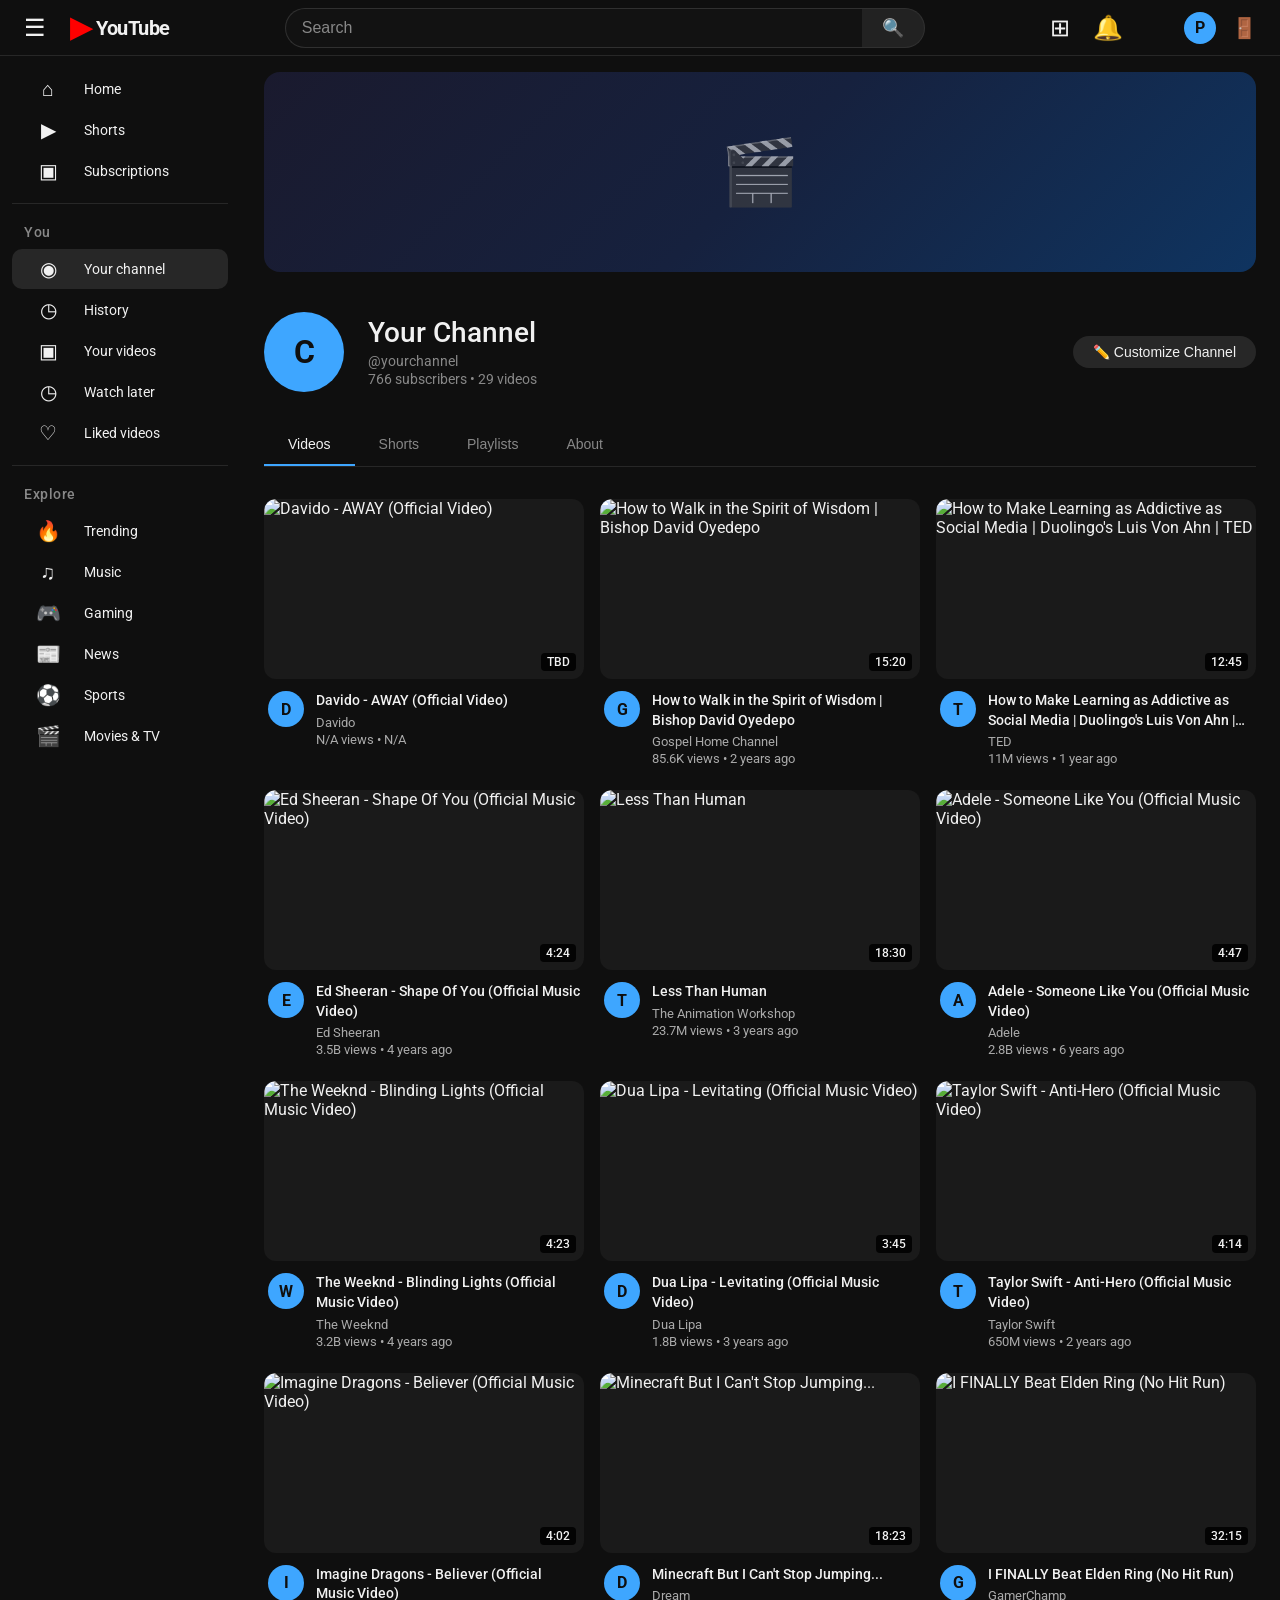
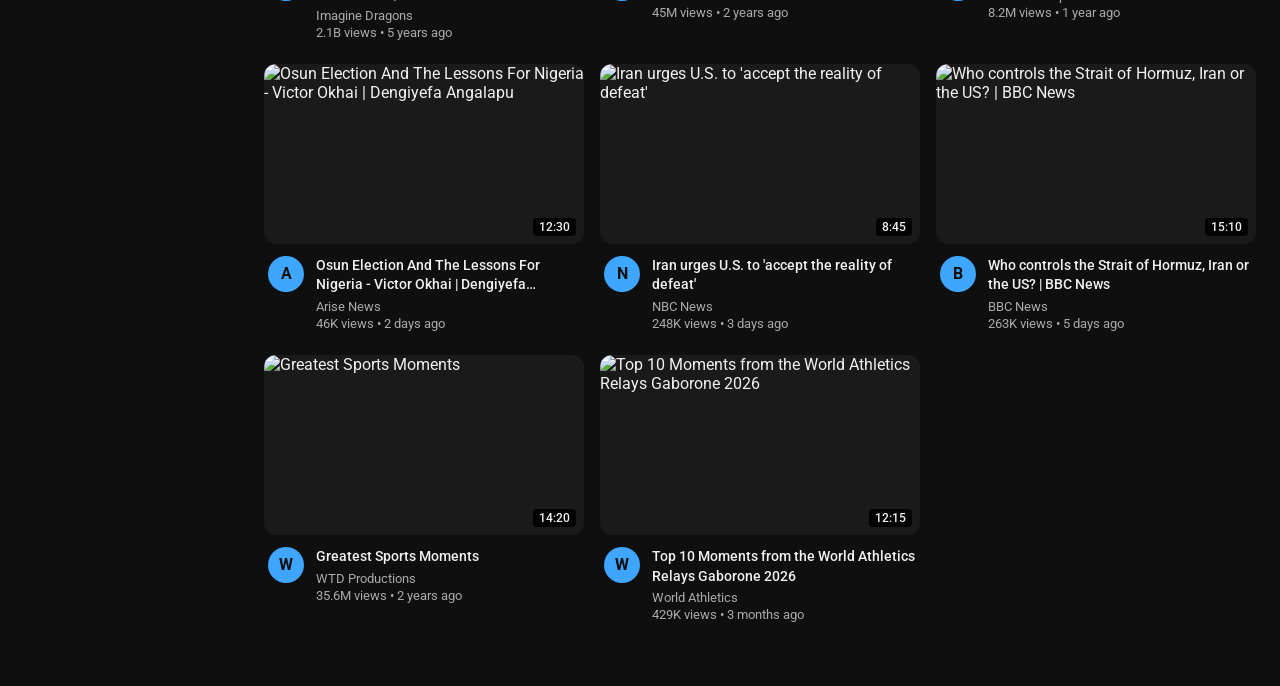
==== commit 87672909: "Add login/logout functionality and update header" ====
--- a/channel.html
+++ b/channel.html
@@ -48,10 +48,17 @@
            <a href="notifications.html" class="header-icon" id="notificationButton" title="Notifications" style="text-decoration:none;color:inherit;">
     🔔
     <span class="notif-badge" id="notifBadge" style="display:none;">0</span>
-</a>
-            <a href="profile.html" class="profile-picture-link" id="profileButton" title="Account">
-    <span class="profile-picture">P</span>
-</a>
+<div class="header-right">
+    <!-- Profile -->
+    <a href="profile.html" class="profile-picture-link" id="profileButton" title="Account">
+        <span class="profile-picture" id="headerAvatar">P</span>
+    </a>
+    
+    <!-- Logout Button -->
+    <button class="header-icon-link" id="logoutButton" title="Sign Out" onclick="logoutUser()">
+        🚪
+    </button>
+</div>
         </div>
 
     </header>
--- a/css/style.css
+++ b/css/style.css
@@ -3146,4 +3146,155 @@
         flex: none;
         text-align: center;
     }
+}
+/* =============================================
+   LOGIN PAGE
+============================================= */
+
+.login-main {
+    display: flex;
+    justify-content: center;
+    align-items: center;
+    min-height: 100vh;
+    background: #0f0f0f;
+    padding: 20px;
+}
+
+.login-container {
+    width: 100%;
+    max-width: 420px;
+}
+
+.login-box {
+    background: #1a1a1a;
+    padding: 40px 32px;
+    border-radius: 16px;
+    border: 1px solid #272727;
+}
+
+.login-logo {
+    display: flex;
+    align-items: center;
+    justify-content: center;
+    gap: 8px;
+    font-size: 28px;
+    font-weight: 700;
+    color: #f1f1f1;
+    margin-bottom: 24px;
+}
+
+.login-logo .youtube-icon {
+    color: #ff0000;
+    font-size: 32px;
+}
+
+.login-box h2 {
+    font-size: 24px;
+    font-weight: 500;
+    color: #f1f1f1;
+    margin: 0 0 8px 0;
+    text-align: center;
+}
+
+.login-box > p {
+    color: #888;
+    font-size: 14px;
+    text-align: center;
+    margin: 0 0 24px 0;
+}
+
+.login-box .form-group {
+    margin-bottom: 16px;
+}
+
+.login-box .form-group label {
+    display: block;
+    font-size: 14px;
+    font-weight: 500;
+    color: #f1f1f1;
+    margin-bottom: 6px;
+}
+
+.login-box .form-input {
+    width: 100%;
+    background: #0f0f0f;
+    border: 1px solid #303030;
+    border-radius: 8px;
+    color: #f1f1f1;
+    padding: 12px 16px;
+    font-size: 14px;
+    font-family: inherit;
+    transition: border-color 0.2s;
+    box-sizing: border-box;
+}
+
+.login-box .form-input:focus {
+    outline: none;
+    border-color: #3ea6ff;
+}
+
+.login-btn {
+    width: 100%;
+    background: #3ea6ff;
+    border: none;
+    color: #0f0f0f;
+    padding: 12px;
+    border-radius: 8px;
+    font-size: 16px;
+    font-weight: 500;
+    cursor: pointer;
+    transition: background 0.2s;
+    margin-top: 8px;
+}
+
+.login-btn:hover {
+    background: #65b8ff;
+}
+
+.signup-text {
+    text-align: center;
+    color: #888;
+    font-size: 14px;
+    margin-top: 16px;
+}
+
+.signup-text a {
+    color: #3ea6ff;
+    text-decoration: none;
+    cursor: pointer;
+}
+
+.signup-text a:hover {
+    text-decoration: underline;
+}
+
+/* =============================================
+   LOGOUT BUTTON IN HEADER
+============================================= */
+
+#logoutButton {
+    font-size: 20px;
+}
+
+#logoutButton:hover {
+    background: #cc0000;
+    color: #fff;
+}
+
+/* =============================================
+   RESPONSIVE - LOGIN
+============================================= */
+
+@media (max-width: 480px) {
+    .login-box {
+        padding: 24px 16px;
+    }
+    
+    .login-logo {
+        font-size: 22px;
+    }
+    
+    .login-box h2 {
+        font-size: 20px;
+    }
 }
